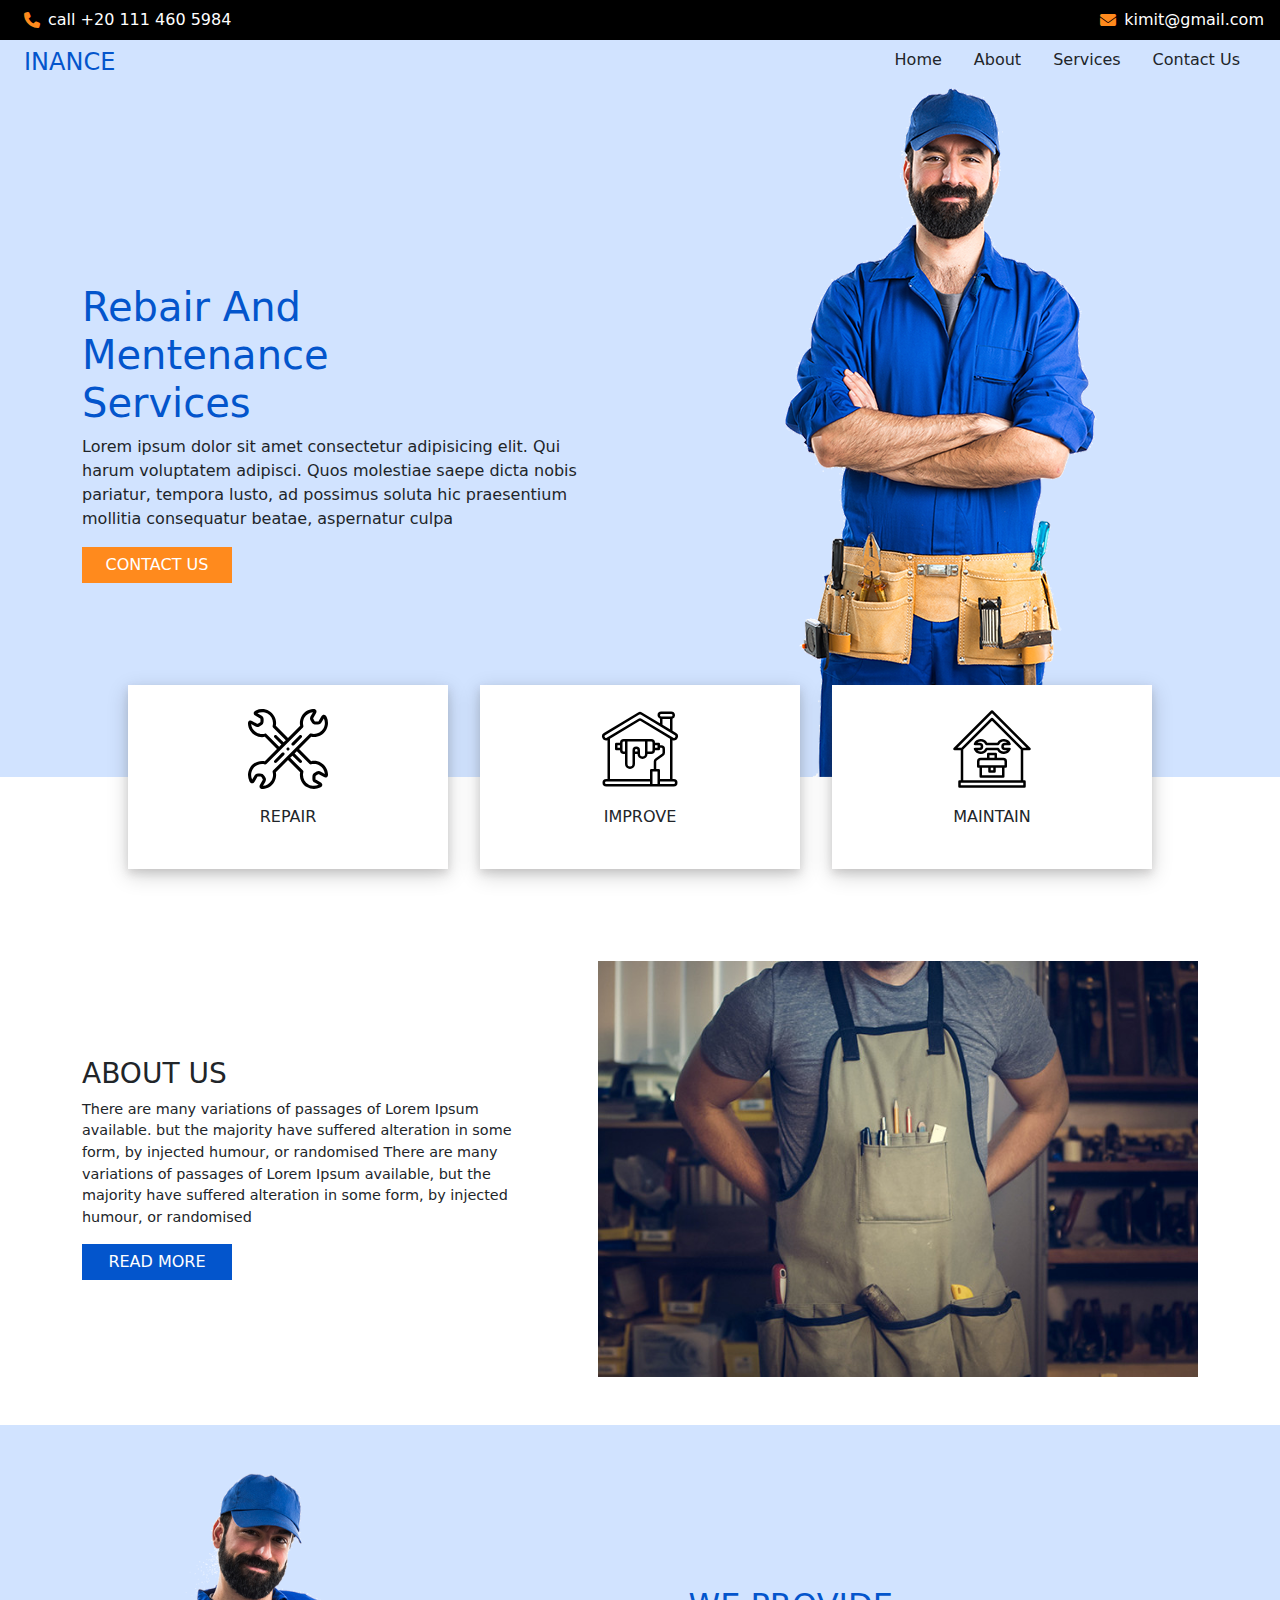
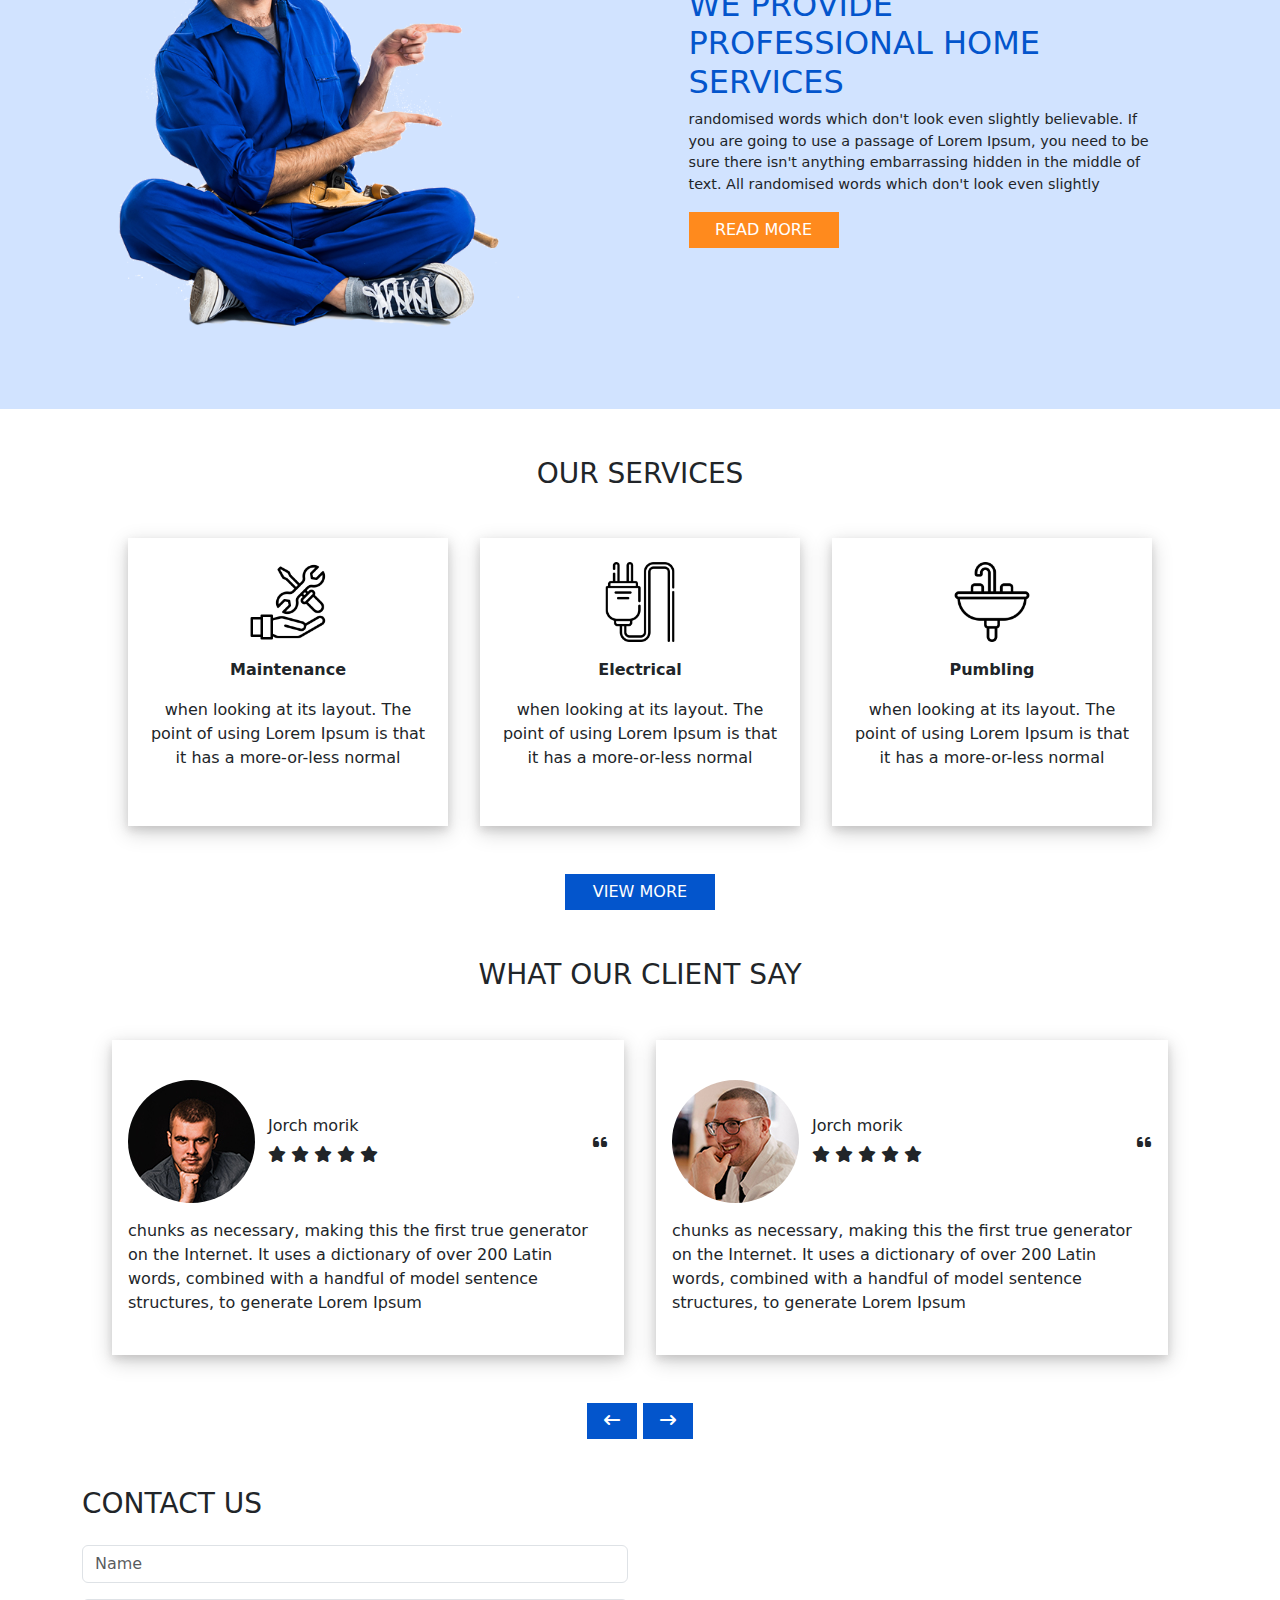
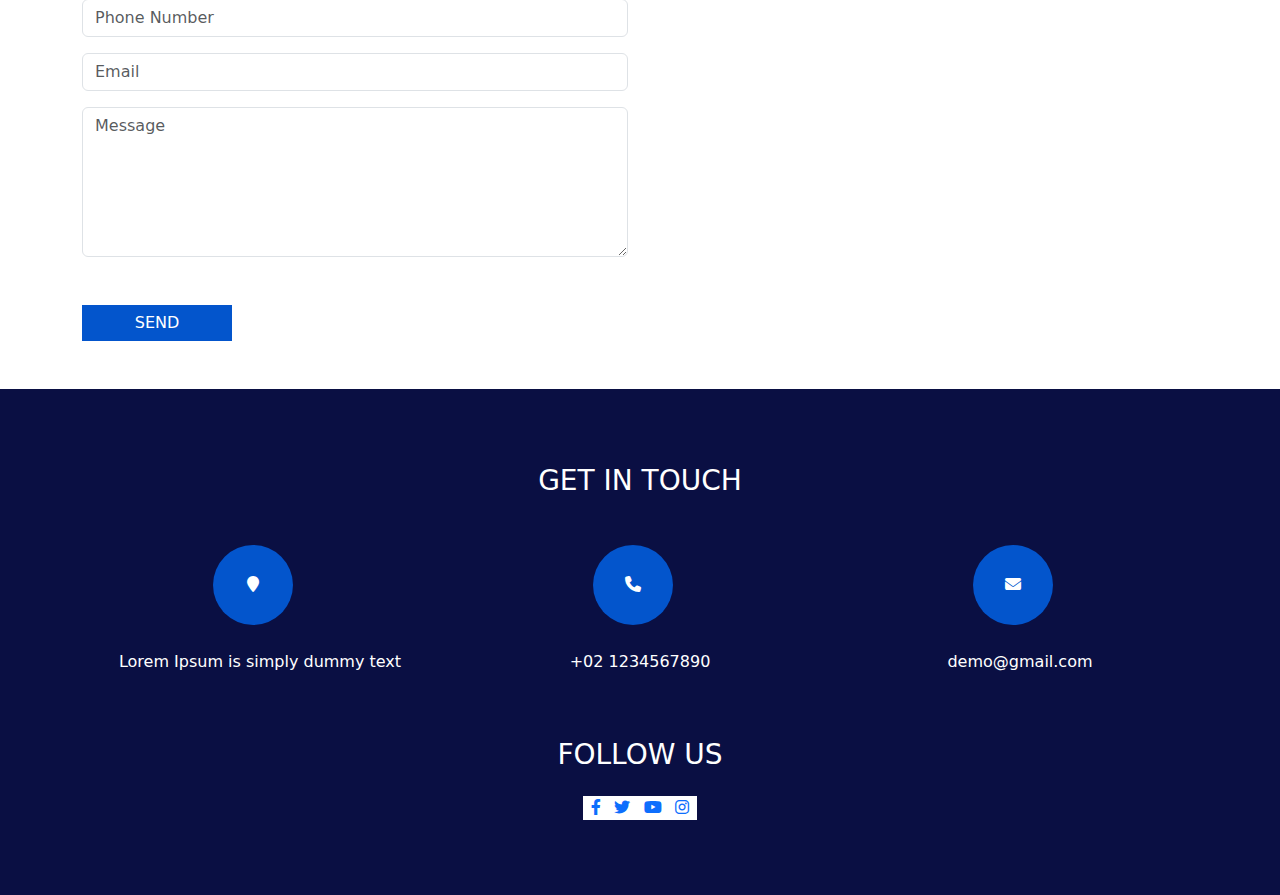
==== index.html @ b3a60005 "update" ====
<!DOCTYPE html>
<html lang="en">

<head>
    <meta charset="UTF-8">
    <meta name="viewport" content="width=device-width, initial-scale=1.0">
    <link rel="stylesheet" href="./css/all.min.css">
    <link rel="stylesheet" href="./css/normalize.css">
    <link rel="stylesheet" href="./css/bootstrap.min.css">
    <link rel="icon" href="./images/logo.png">
    <link rel="stylesheet" href="./css/sass.css">
    <!---facebook--->
    <meta property="og:title" content="Inace">
    <meta property="og:description" content="fix your life">
    <meta property="og:image" content="./images/logo.png">
    <meta property="og:type" content="www.inance.com">
    <!---facebook--->

    <!---linkedin--->
    <meta property="og:title" content="Inace">
    <meta property="og:description" content="fix your life">
    <meta property="og:image" content="./images/logo.png">
    <meta property="og:type" content="www.inance.com">
    <!---linkedin--->

    <!---whats app--->
    <meta name="Ahmed Ghonim" content="Inance">
    <link rel="icon" href="./images/logo.png" />
    <!---whats app--->


    <title class="text-capitalize">inance</title>
</head>

<body>
    <!-----------------------------------------start nav bar---------------------------------------------->
    <section class="navbar d-flex justify-content-bewteen px-3">
        <div class="left_content d-flex justify-content-around">
            <i class="fa-solid fa-phone my-1 mx-2 navbar_icons"></i>
            <div class="call navbar_txt">call +20 111 460 5984</div>
        </div>
        <div class="right_content d-flex justify-content-around">
            <i class="fa-solid fa-envelope my-1 mx-2 navbar_icons"></i>
            <div class="email navbar_txt">kimit@gmail.com</div>
        </div>
    </section>
    <!-----------------------------------------end nav bar---------------------------------------------->
    <!-----------------------------------------start rebair section------------------------------------->
    <section class="rebair_section pt-2">
        <div class="rebair_navBar d-flex justify-content-between px-4">
            <h4 class="text-uppercase">inance</h4>
            <div class="rebair_menu">
                <ul class="d-flex list-unstyled justify-content-around">
                    <li><a href="./index.html" class="text-capitalize nav-link mx-3">home</a></li>
                    <li><a href="./about_us.html" class="text-capitalize nav-link mx-3">about</a></li>
                    <li><a href="./services.html" class="text-capitalize nav-link mx-3">services</a></li>
                    <li><a href="./conact_us.html" class="text-capitalize nav-link mx-3">contact us</a></li>
                </ul>
            </div>
        </div>
        <div class="rebair_content d-flex flex-row justify-content-around container">
            <div class="left_content d-flex flex-column justify-content-center">
                <h1 class="text-capitalize text-start">rebair and mentenance services</h1>
                <p>Lorem ipsum dolor sit amet consectetur adipisicing elit. Qui harum voluptatem adipisci. Quos
                    molestiae saepe dicta nobis pariatur, tempora lusto, ad possimus soluta hic praesentium mollitia
                    consequatur beatae, aspernatur culpa</p>
                <button type="button" class="btn btn-primary text-uppercase">contact us</button>
            </div>
            <div class="right-content">
                <img src="./images/slider-img.png" alt="img">
            </div>
        </div>
    </section>

    <!-----------------------------------------end rebair section------------------------------------->
    <!----------------------------------start rebair,improve, maitain section------------------------->
    <section class="repair_imp_main">
        <div class="content d-flex justify-content-center">
            <div class="card repair_imp_main_card py-4 mx-3">
                <div class="img_content d-flex flex-column align-items-center">
                    <img src="./images/tools.svg" class="card-img-top" alt="img">
                    <div class="card-body">
                        <p class="card-text text-uppercase">repair</p>
                    </div>
                </div>
            </div>
            <div class="card repair_imp_main_card py-4 mx-3">
                <div class="img_content d-flex flex-column align-items-center">
                    <img src="./images/construction.svg" class="card-img-top" alt="img">
                    <div class="card-body">
                        <p class="card-text text-uppercase">improve</p>
                    </div>
                </div>
            </div>
            <div class="card repair_imp_main_card py-4 mx-3">
                <div class="img_content d-flex flex-column align-items-center">
                    <img src="./images/maintenance.svg" class="card-img-top" alt="img">
                    <div class="card-body">
                        <p class="card-text text-uppercase">maintain</p>
                    </div>
                </div>
            </div>
        </div>
    </section>
    <!----------------------------------end rebair,improve, maitain section------------------------->
    <!-----------------------------------------start about us--------------------------------------->
    <section class="about us">
        <div class="about_content d-flex justify-content-around container">
            <div class="left_about_content d-flex flex-column justify-content-center">
                <h3 class="text-uppercase text text-start">about us</h3>
                <p>There are many variations of passages of Lorem Ipsum available. but the majority have suffered
                    alteration in some form, by injected humour, or randomised There are many variations of passages of
                    Lorem Ipsum available, but the majority have suffered alteration in some form, by injected humour,
                    or randomised
                </p>
                <button type="button" class="btn btn-secondary text-uppercase">read more</button>
            </div>
            <div class="right_about_content">
                <img src="./images/about-img.jpg" alt="img">
            </div>
        </div>
    </section>
    <!-----------------------------------------end about us------------------------------------------------>
    <!-----------------------------------------start home services----------------------------------------->
    <section class="home_services mt-5">
        <div class="home_services_content d-flex justify-content-around py-5">
            <div class="left_img_content">
                <img src="./images/professional-img.png" alt="img">
            </div>
            <div class="right_services_content d-flex flex-column justify-content-center">
                <h1 class="text-uppercase text-start fs-2">we provide professional home services</h1>
                <p>randomised words which don't look even slightly believable. If you are going to use a passage of
                    Lorem Ipsum, you need to be sure there isn't anything embarrassing hidden in the middle of text. All
                    randomised words which don't look even slightly</p>
                <button type="button" class="btn btn-primary text-uppercase">read more</button>
            </div>
        </div>
    </section>
    <!-----------------------------------------end home services------------------------------------------->
    <!-----------------------------------------start our services------------------------------------------>
    <section class="our_services d-flex flex-column align-items-center justify-content-around mt-5">
        <div class="our_services_head">
            <h3 class="text-uppercase text text-start mb-5">our services</h3>
        </div>
        <div class="our_services_cards d-flex justify-content-center flex-row">
            <div class="card repair_imp_main_card py-4 mx-3 our_services_card">
                <div class="img_content d-flex flex-column align-items-center">
                    <img src="./images/s1.png" class="card-img-top" alt="img">
                    <div class="card-body">
                        <p class="card-text text-capitalize text-center">maintenance</p>
                        <p class="text-center">when looking at its layout. The point of using Lorem Ipsum is that it has
                            a more-or-less normal</p>
                    </div>
                </div>
            </div>

            <div class="card repair_imp_main_card py-4 mx-3 our_services_card">
                <div class="img_content d-flex flex-column align-items-center">
                    <img src="./images/s2.png" class="card-img-top" alt="img">
                    <div class="card-body">
                        <p class="card-text text-capitalize text-center">electrical</p>
                        <p class="text-center">when looking at its layout. The point of using Lorem Ipsum is that it has
                            a more-or-less normal</p>
                    </div>
                </div>
            </div>

            <div class="card repair_imp_main_card py-4 mx-3 our_services_card">
                <div class="img_content d-flex flex-column align-items-center">
                    <img src="./images/s3.png" class="card-img-top" alt="img">
                    <div class="card-body">
                        <p class="card-text text-capitalize text-center">pumbling</p>
                        <p class="text-center">when looking at its layout. The point of using Lorem Ipsum is that it has
                            a more-or-less normal</p>
                    </div>
                </div>
            </div>
        </div>
        <div class="button">
            <button type="button" class="btn btn-secondary text-uppercase mt-5">view more</button>
        </div>
    </section>
    <!-----------------------------------------end our services----------------------------------------->
    <!-----------------------------------start our client say------------------------------------------->
    <section class="our_client_say d-flex flex-column align-items-center justify-content-around mt-5">
        <div class="our_client_head">
            <h3 class="text-uppercase text text-center mb-5">what our client say</h3>
        </div>
        <div class="our_client_say_content d-flex justify-content-center">
            <div class="card py-4 mx-3 position-relative card_client_say">
                <div class="card-body">
                    <div class="client_id d-flex justify-content-around mb-3">
                        <div class="img-box">
                            <img src="./images/client-2.jpg" alt="img">
                        </div>
                        <div class="client_detail d-flex justify-content-between align-items-center">
                            <div class="client_info">
                                <h6>
                                    Jorch morik
                                </h6>
                                <i class="fa fa-star" aria-hidden="true"></i>
                                <i class="fa fa-star" aria-hidden="true"></i>
                                <i class="fa fa-star" aria-hidden="true"></i>
                                <i class="fa fa-star" aria-hidden="true"></i>
                                <i class="fa fa-star" aria-hidden="true"></i>
                            </div>
                            <i class="fa fa-quote-left" aria-hidden="true"></i>
                        </div>
                    </div>
                    <p class="card-text">chunks as necessary, making this the first true generator on the Internet.
                        It uses a dictionary of over 200 Latin words, combined with a handful of model sentence
                        structures, to generate Lorem Ipsum</p>
                </div>
            </div>


            <div class="card py-4 mx-3 position-relative card_client_say">
                <div class="card-body">
                    <div class="client_id d-flex justify-content-around mb-3">
                        <div class="img-box">
                            <img src="./images/client-1.jpg" alt="img">
                        </div>
                        <div class="client_detail d-flex justify-content-between align-items-center">
                            <div class="client_info">
                                <h6>
                                    Jorch morik
                                </h6>
                                <i class="fa fa-star" aria-hidden="true"></i>
                                <i class="fa fa-star" aria-hidden="true"></i>
                                <i class="fa fa-star" aria-hidden="true"></i>
                                <i class="fa fa-star" aria-hidden="true"></i>
                                <i class="fa fa-star" aria-hidden="true"></i>
                            </div>
                            <i class="fa fa-quote-left" aria-hidden="true"></i>
                        </div>
                    </div>
                    <p class="card-text">chunks as necessary, making this the first true generator on the
                        Internet. It uses a dictionary of over 200 Latin words, combined with a handful of model
                        sentence structures, to generate Lorem Ipsum</p>
                </div>
            </div>
        </div>
        <div class="client_say_buttons mt-5">
            <button type="button" role="presentation" class="btn btn-secondary btn_client"><i
                    class="fa fa-long-arrow-left" aria-hidden="true"></i>
            </button>
            <button type="button" role="presentation" class="btn btn-secondary btn_client"><i
                    class="fa fa-long-arrow-right" aria-hidden="true"></i>
            </button>
        </div>
    </section>
    <!-----------------------------------end our client say------------------------------------------->
    <!-----------------------------------start contact us--------------------------------------------->
    <section class="contact_us container mt-5">
        <div class="contact_row row">
            <div class="contact_col col-lg-6 col-md-12 col-sm-12">
                <h3 class="text-uppercase text text-start mb-4">contact us</h3>
                <input type="text" class="form-control mb-3" placeholder="Name">
                <input type="Numer" class="form-control mb-3" placeholder="Phone Number">
                <input type="email" class="form-control mb-3" placeholder="Email">
                <textarea name="myTextArea" placeholder="Message" class="form-control text_area"></textarea>
                <button type="button" class="btn btn-secondary text-uppercase mt-5 mb-5">send</button>
            </div>
            <div class="map col-lg-6 col-md-12 col-sm-12">
                <iframe
                    src="https://www.google.com/maps/embed?pb=!1m18!1m12!1m3!1d3453.2934493629045!2d31.344376024632275!3d30.057121917971624!2m3!1f0!2f0!3f0!3m2!1i1024!2i768!4f13.1!3m3!1m2!1s0x14583f69635550c9%3A0x94c4e37b347705d1!2sKimit%20Innovation%20Technology!5e0!3m2!1sen!2seg!4v1705598812940!5m2!1sen!2seg"
                    width="600" height="450" style="border:0;" allowfullscreen="" loading="lazy"
                    referrerpolicy="no-referrer-when-downgrade" class="kimit_map"></iframe>
            </div>
        </div>
    </section>
    <!-----------------------------------end contact us--------------------------------------------->
    <!-----------------------------------start footer----------------------------------------------->
    <footer class="d-flex flex-column align-items-center">
        <div class="info_section container">
            <h3 class="text-uppercase text text-center mb-5">get in touch</h3>
            <div class="footer_row row">
                <div class="footer_col col-md-4">
                    <a href="#" class="position-relative">
                        <div class="item d-flex flex-column align-items-center">
                            <div class="img-box ">
                                <i class="fa fa-map-marker" aria-hidden="true"></i>
                            </div>
                            <p>
                                Lorem Ipsum is simply dummy text
                            </p>
                        </div>
                    </a>
                </div>
                <div class="footer_col col-md-4">
                    <a href="#">
                        <div class="item d-flex flex-column align-items-center">
                            <div class="img-box">
                                <i class="fa fa-phone" aria-hidden="true"></i>
                            </div>
                            <p>
                                +02 1234567890
                            </p>
                        </div>
                    </a>
                </div>

                <div class="footer_col col-md-4">
                    <a href="#">
                        <div class="item d-flex flex-column align-items-center">
                            <div class="img-box">
                                <i class="fa fa-envelope" aria-hidden="true"></i>
                            </div>
                            <p>
                                demo@gmail.com
                            </p>
                        </div>
                    </a>
                </div>
            </div>

            <div class="footer_follow_media d-flex flex-column align-items-center">
                <h3 class="text-uppercase text text-center mb-4 mt-5">follow us</h3>
                <div class="social_media bg-white px-2">
                    <a href="#">
                        <i class="fa-brands fa-facebook-f me-2"></i>
                    </a>
                    <a href="#">
                        <i class="fa-brands fa-twitter me-2"></i>
                    </a>
                    <a href="#">
                        <i class="fa-brands fa-youtube me-2"></i>
                    </a>
                    <a href="#">
                        <i class="fa-brands fa-instagram"></i>
                    </a>
                </div>
            </div>
        </div>
    </footer>
    <!-----------------------------------end footer-------------------------------------------------->









</body>

</html>
---- css/sass.css ----
@import url("https://fonts.googleapis.com/css2?family=Open+Sans:wght@300;400;500;600&display=swap");
body {
  box-sizing: border-box;
}

/*****************************************glopal styles*******************************************/
.btn-primary {
  background-color: #ff8a1d;
  transition: 0.2s;
  border-radius: 0px;
  border: none;
  width: 150px;
}
.btn-primary:hover {
  background-color: #0355cc;
}

.btn-secondary {
  background-color: #0355cc;
  border: none;
  border-radius: 0;
  width: 150px;
}
.btn-secondary:hover {
  background-color: #ff8a1d;
}

h4 {
  color: #0355cc;
}

h1 {
  color: #0355cc;
}

.repair_imp_main_card img {
  width: 25%;
}

.checked {
  color: #ff8a1d;
}

.card_client_say {
  width: 40% !important;
}

footer .img-box {
  width: 80px !important;
  height: 80px;
  border-radius: 50%;
  background-color: white;
  background-repeat: no-repeat;
  background-position: center;
  text-align: center;
  line-height: 80px;
  background-color: #0355cc;
  color: white;
  transition: 0.2s;
  cursor: pointer;
}
footer .img-box:hover {
  background-color: #ff8a1d;
}
footer a {
  text-decoration: none;
}
footer a .item p {
  margin-top: 25px;
  color: white;
}

/*******************************************inheritance styles*******************************************/
.repair_imp_main_card, .card_client_say {
  width: 25%;
  box-shadow: 0 4px 8px 0 rgba(114, 111, 111, 0.2), 0 6px 20px 0 rgba(0, 0, 0, 0.19);
  border: none;
  border-radius: 0;
  transition: 0.2s;
  cursor: pointer;
}
.repair_imp_main_card:hover, .card_client_say:hover {
  background-color: #ff8a1d;
  color: white;
}

/*****************************************start media quieries*******************************************/
@media (max-width: 1000px) {
  :root {
    font-size: 15px;
  }
  .rebair_content {
    flex-direction: column !important;
    align-items: center;
  }
  .rebair_content .left_content {
    align-items: center;
    margin-bottom: 5%;
  }
  .rebair_content .left_content h1 {
    width: 81%;
  }
  .right-content {
    width: 90%;
  }
  .right-content > img {
    width: 90%;
  }
  .about_content {
    flex-direction: column;
    align-items: center;
  }
  .about_content .left_about_content {
    margin-bottom: 2%;
    width: 85%;
  }
  .about_content .left_about_content p {
    width: 100%;
  }
  .about_content .right_about_content {
    width: 85%;
  }
  .about_content .right_about_content img {
    width: 85%;
  }
  .right_services_content {
    width: 60%;
  }
  .right_services_content h1 {
    width: 100% !important;
    font-size: 1.5rem !important;
  }
  .right_services_content p {
    width: 100% !important;
    font-size: 0.8rem !important;
  }
  .left_img_content {
    width: 40% !important;
  }
  .left_img_content img {
    width: 80% !important;
  }
}
@media (max-width: 800px) {
  .our_services_cards {
    flex-direction: column !important;
    align-items: center;
  }
  .our_services_cards .our_services_card {
    margin-bottom: 10% !important;
    width: 50% !important;
  }
  .our_client_say_content {
    flex-direction: column;
    align-items: center;
  }
  .our_client_say_content .card_client_say {
    margin-bottom: 2%;
    width: 60% !important;
  }
}
@media (max-width: 600px) {
  :root {
    font-size: 12px;
  }
  .rebair_navBar {
    flex-direction: column;
    align-items: center;
  }
  .home_services_content {
    flex-direction: column;
    align-items: center;
  }
  .home_services_content .left_img_content {
    width: 75% !important;
  }
  .home_services_content .left_img_content img {
    width: 80% !important;
  }
  .home_services_content .right_services_content {
    width: 75% !important;
  }
  .home_services_content .right_services_content h1 {
    width: 100% !important;
  }
  .home_services_content .right_services_content p {
    width: 100% !important;
  }
  .img-box {
    width: 50% !important;
  }
  .img-box img {
    width: 70% !important;
  }
}
/*****************************************end media quieries*******************************************/
/*****************************************start nav styles*******************************************/
.navbar {
  background-color: #000000;
}
.navbar .navbar_icons {
  color: #ff8a1d;
}
.navbar .navbar_txt {
  color: white;
}

/*****************************************end nav styles*******************************************/
/*****************************************start rebair styles*******************************************/
.rebair_section {
  background-color: #d1e3ff;
}
.rebair_section h1 {
  width: 40%;
}
.rebair_section p {
  width: 80%;
}
.rebair_section a:hover {
  color: #0355cc;
}

/*****************************************end rebair styles*******************************************/
/***********************************start rebair,improve, maitain section-****************************/
.repair_imp_main {
  transform: translateY(-50%);
}

/***********************************end rebair,improve, maitain section-****************************/
/*****************************************start about us styles*******************************************/
.left_about_content p {
  width: 90%;
  font-size: 0.9rem;
}

.right_about_content img {
  width: 600px;
}

/*****************************************end about us styles*******************************************/
/*****************************************start home services*******************************************/
.home_services {
  background-color: #d1e3ff;
}
.home_services .home_services_content img {
  width: 450px;
}
.home_services .right_services_content {
  width: 40%;
}
.home_services .right_services_content h1 {
  width: 80%;
}
.home_services .right_services_content p {
  font-size: 0.9rem;
  width: 90%;
}

/*****************************************end home services*******************************************/
/*****************************************start our services syles************************************/
.our_services_card .img_content p:first-child {
  font-weight: bold;
}

/*****************************************end our services syles**************************************/
/*****************************************start our client syles*************************************/
.img-box {
  width: 125px;
  margin-right: 15px;
}
.img-box img {
  border-radius: 50% !important;
}

.client_detail {
  width: 80%;
}

.btn_client {
  width: 50px;
}

/*****************************************end our client syles**************************************/
/*****************************************start contact us*****************************************/
.text_area {
  height: 150px;
}

/*****************************************end contact us***************************************/
/*****************************************start footer style**********************************/
footer {
  padding: 75px 0;
  background-color: #0a0f43;
  text-align: center;
  color: #fff;
}

/*****************************************end footer style***********************************/

/*# sourceMappingURL=sass.css.map */
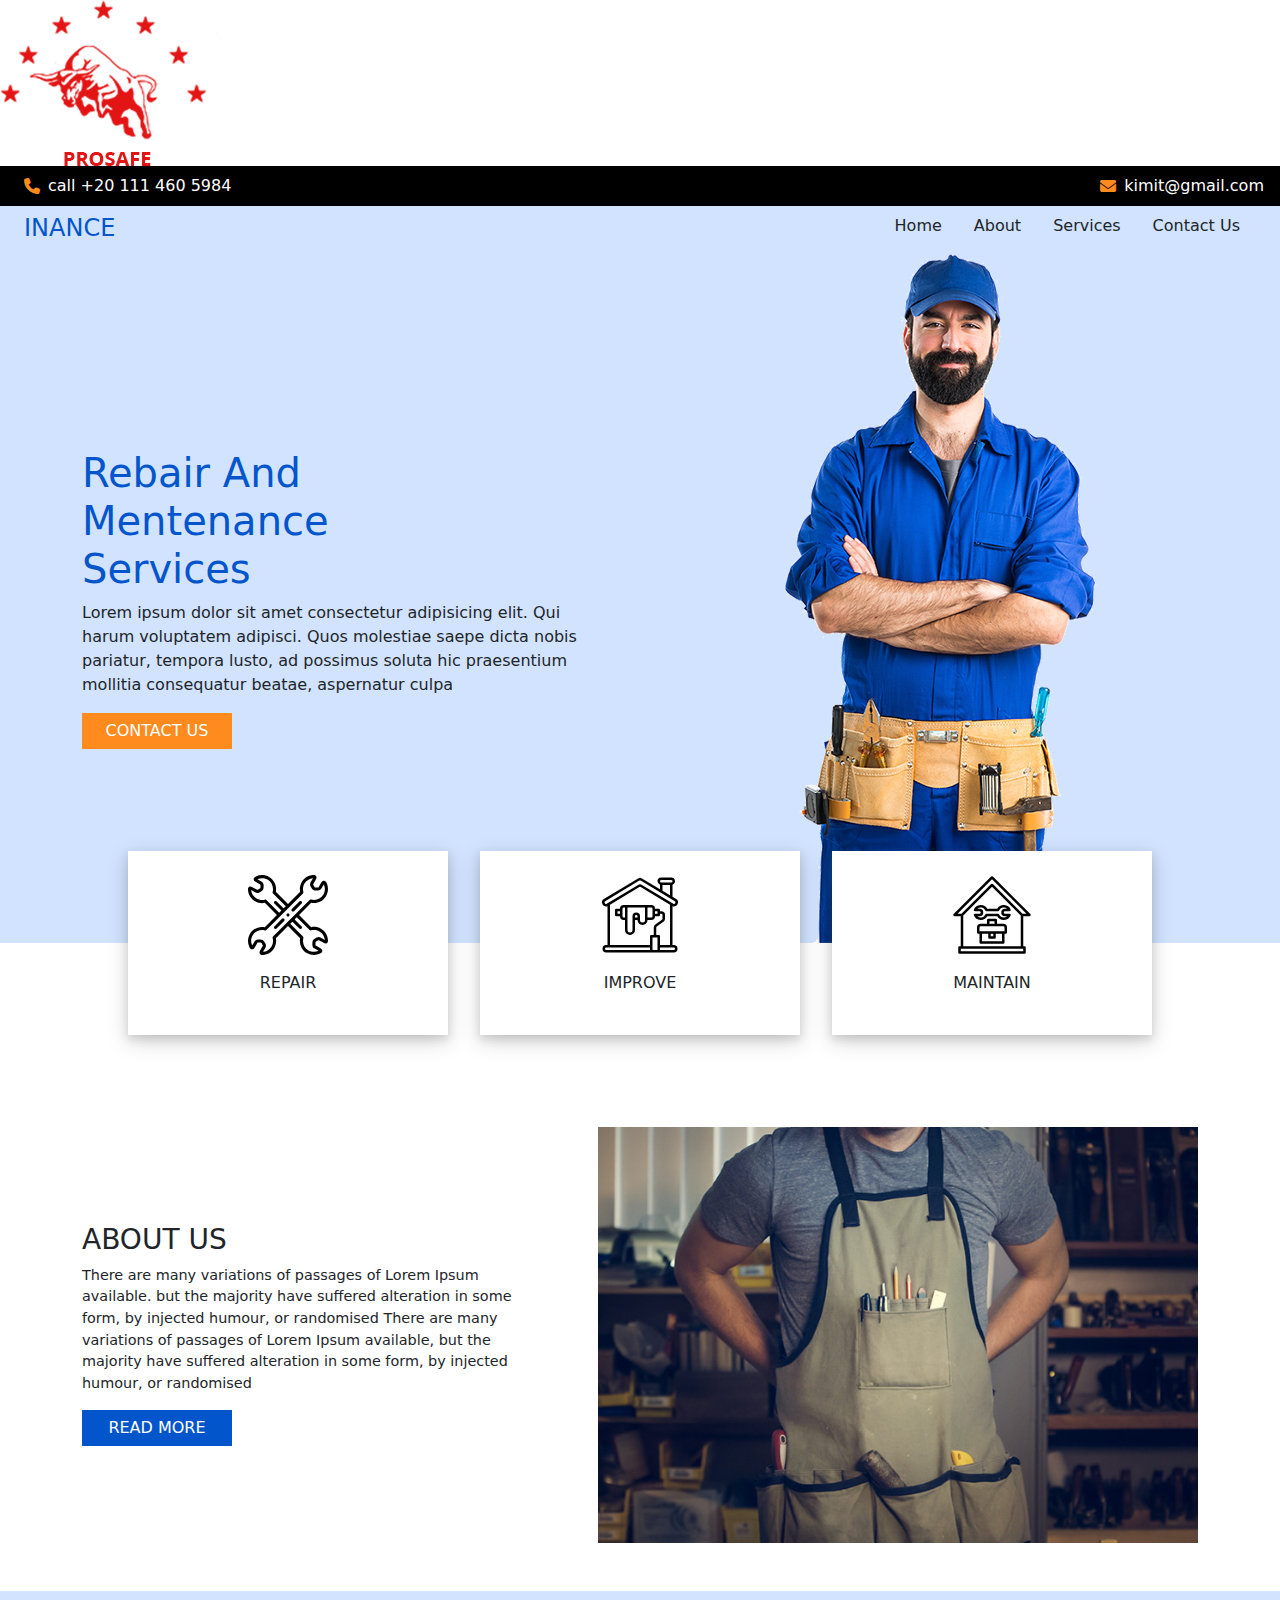
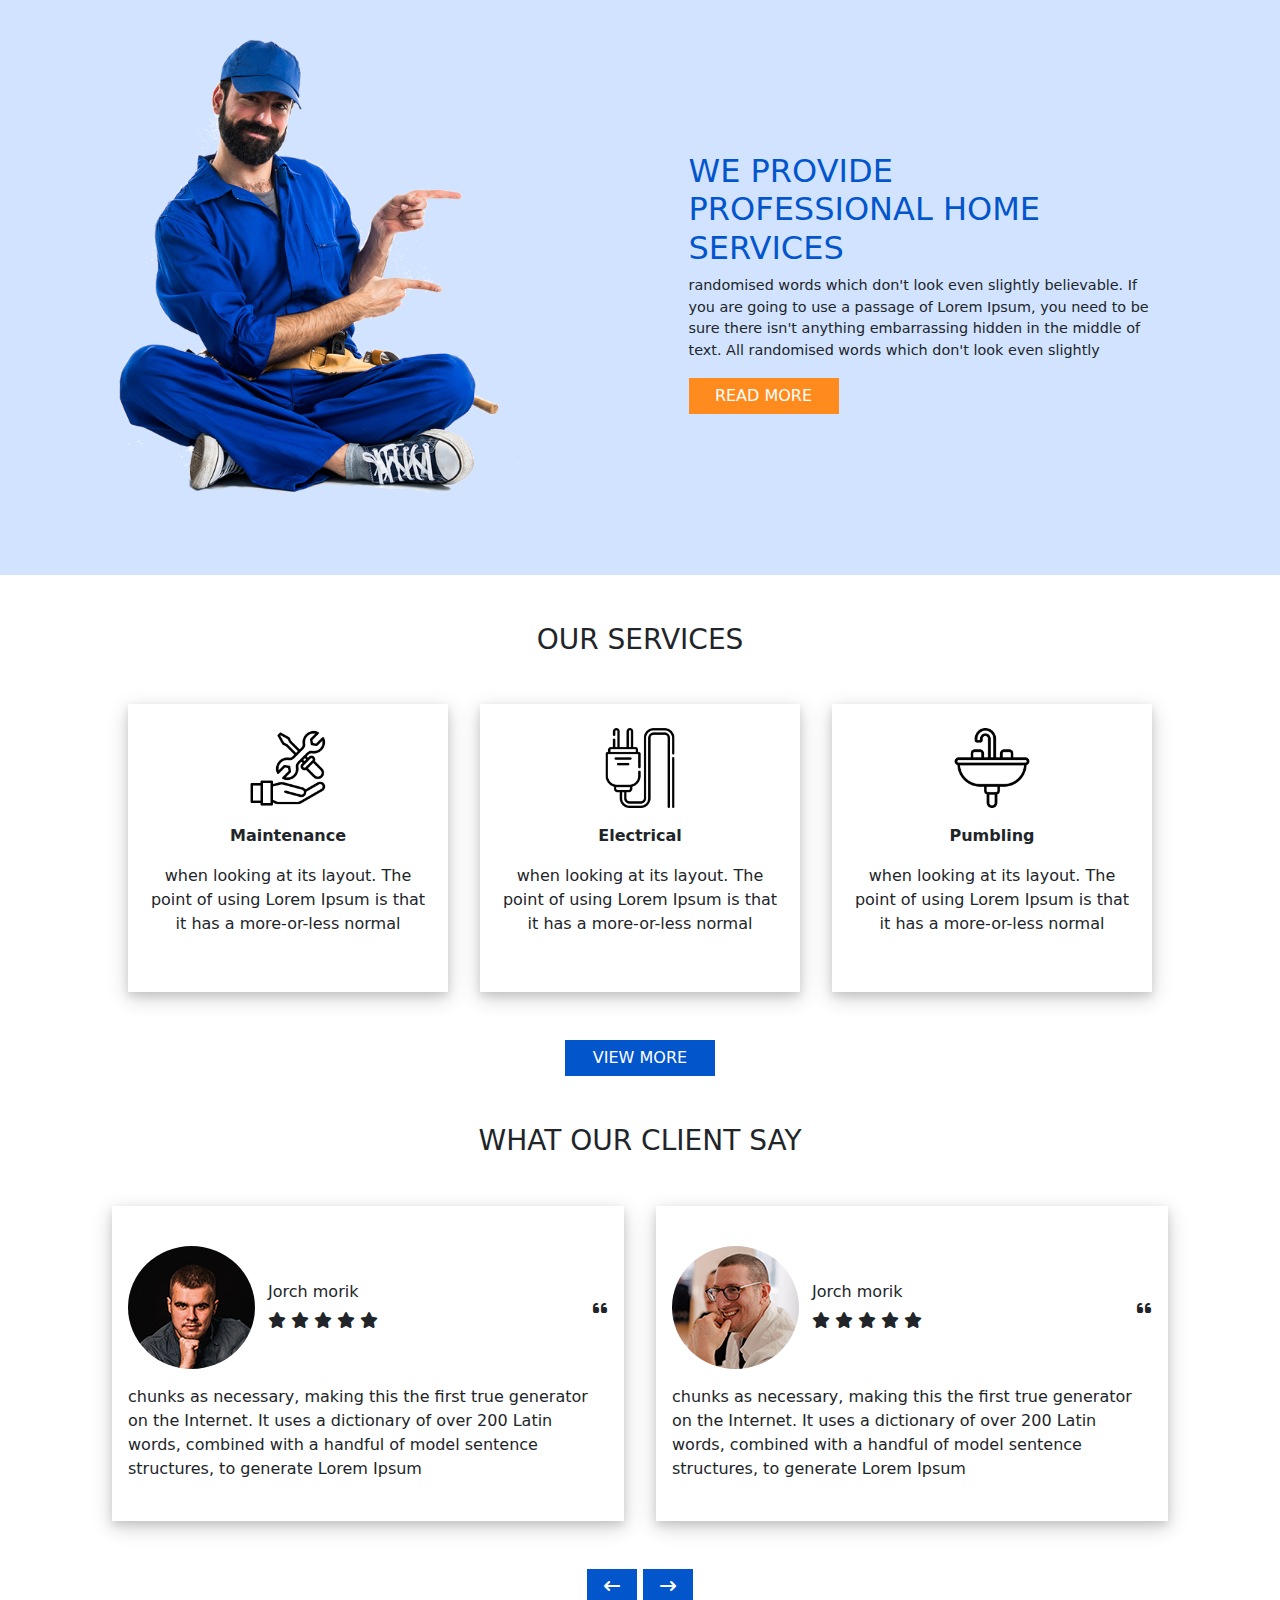
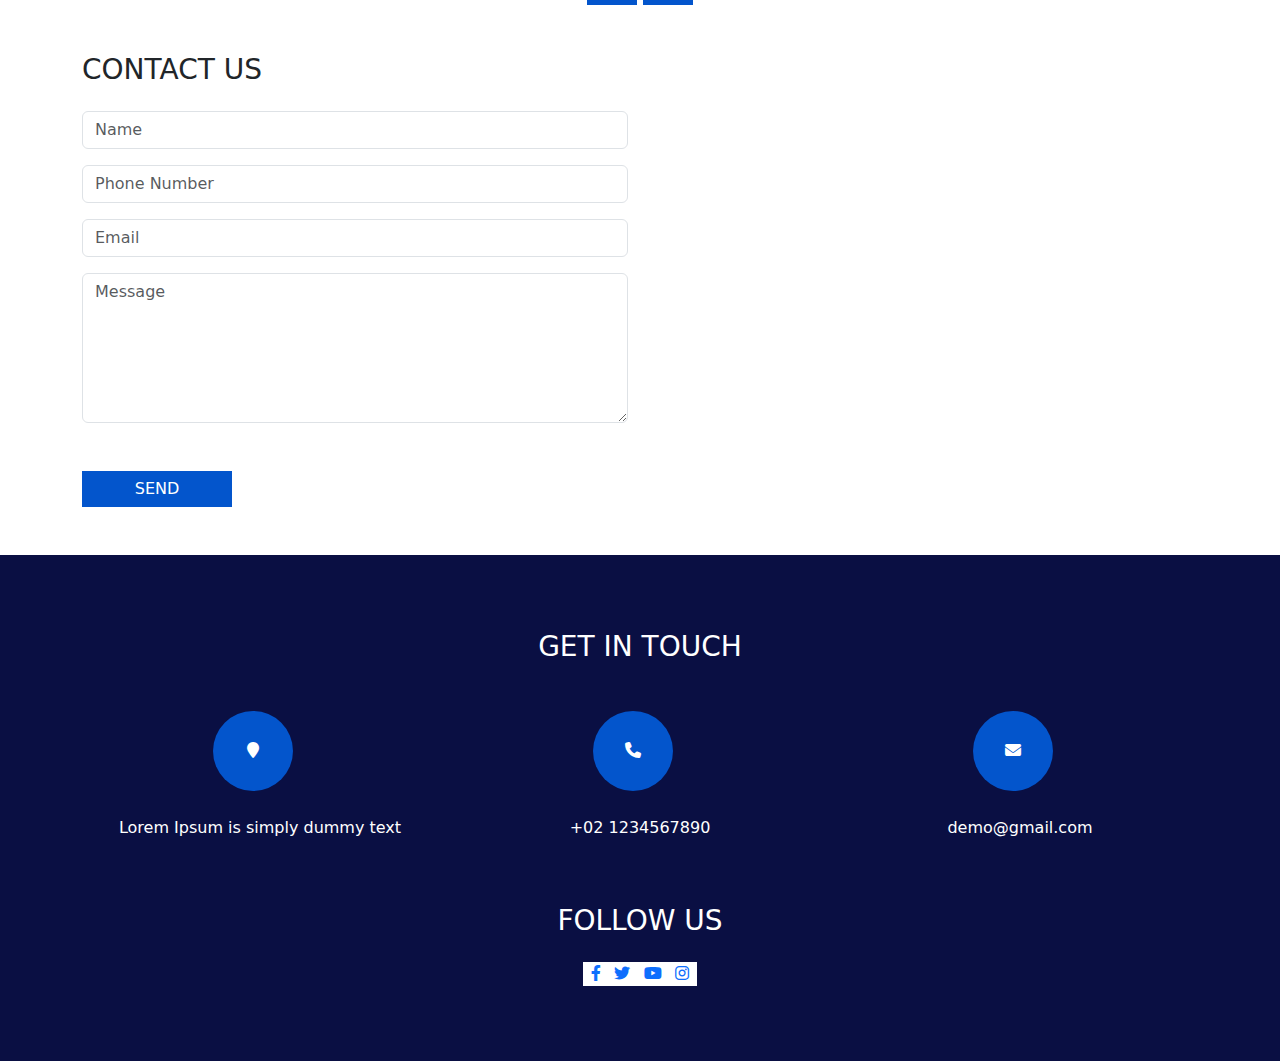
==== commit 84bd48bb: "update" ====
--- a/index.html
+++ b/index.html
@@ -24,6 +24,7 @@
     <!---linkedin--->
 
     <!---whats app--->
+    <img src="./images/logo.png" alt="img">
     <meta name="Ahmed Ghonim" content="Inance">
     <link rel="icon" href="./images/logo.png" />
     <!---whats app--->
@@ -54,7 +55,7 @@
                     <li><a href="./index.html" class="text-capitalize nav-link mx-3">home</a></li>
                     <li><a href="./about_us.html" class="text-capitalize nav-link mx-3">about</a></li>
                     <li><a href="./services.html" class="text-capitalize nav-link mx-3">services</a></li>
-                    <li><a href="./conact_us.html" class="text-capitalize nav-link mx-3">contact us</a></li>
+                    <li><a href="./contact_us.html" class="text-capitalize nav-link mx-3">contact us</a></li>
                 </ul>
             </div>
         </div>
@@ -262,10 +263,12 @@
                 <button type="button" class="btn btn-secondary text-uppercase mt-5 mb-5">send</button>
             </div>
             <div class="map col-lg-6 col-md-12 col-sm-12">
-                <iframe
-                    src="https://www.google.com/maps/embed?pb=!1m18!1m12!1m3!1d3453.2934493629045!2d31.344376024632275!3d30.057121917971624!2m3!1f0!2f0!3f0!3m2!1i1024!2i768!4f13.1!3m3!1m2!1s0x14583f69635550c9%3A0x94c4e37b347705d1!2sKimit%20Innovation%20Technology!5e0!3m2!1sen!2seg!4v1705598812940!5m2!1sen!2seg"
-                    width="600" height="450" style="border:0;" allowfullscreen="" loading="lazy"
-                    referrerpolicy="no-referrer-when-downgrade" class="kimit_map"></iframe>
+                <div class="map_cont container d-flex ">
+                    <iframe
+                        src="https://www.google.com/maps/embed?pb=!1m18!1m12!1m3!1d3453.2934493629045!2d31.344376024632275!3d30.057121917971624!2m3!1f0!2f0!3f0!3m2!1i1024!2i768!4f13.1!3m3!1m2!1s0x14583f69635550c9%3A0x94c4e37b347705d1!2sKimit%20Innovation%20Technology!5e0!3m2!1sen!2seg!4v1705598812940!5m2!1sen!2seg"
+                        width="600" height="450" style="border:0;" allowfullscreen="" loading="lazy"
+                        referrerpolicy="no-referrer-when-downgrade" class="kimit_maps mb-5"></iframe>
+                </div>
             </div>
         </div>
     </section>
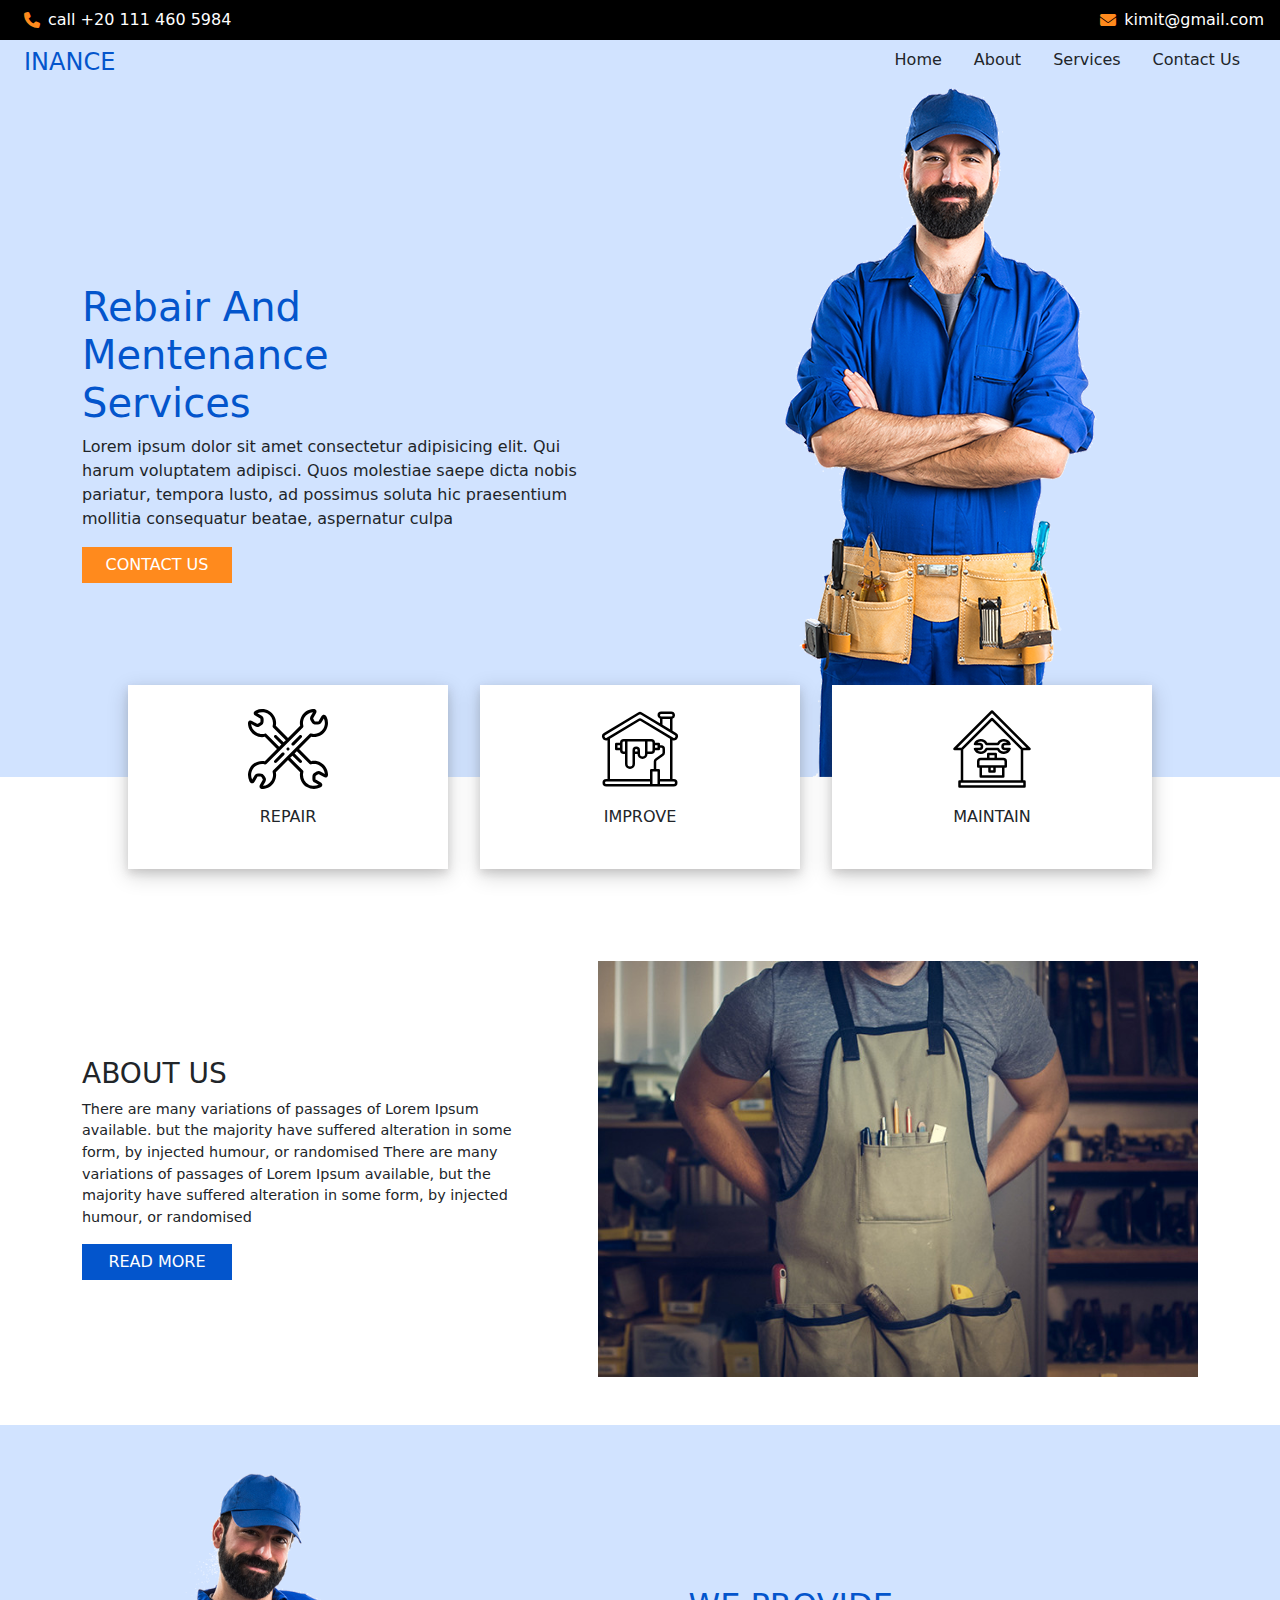
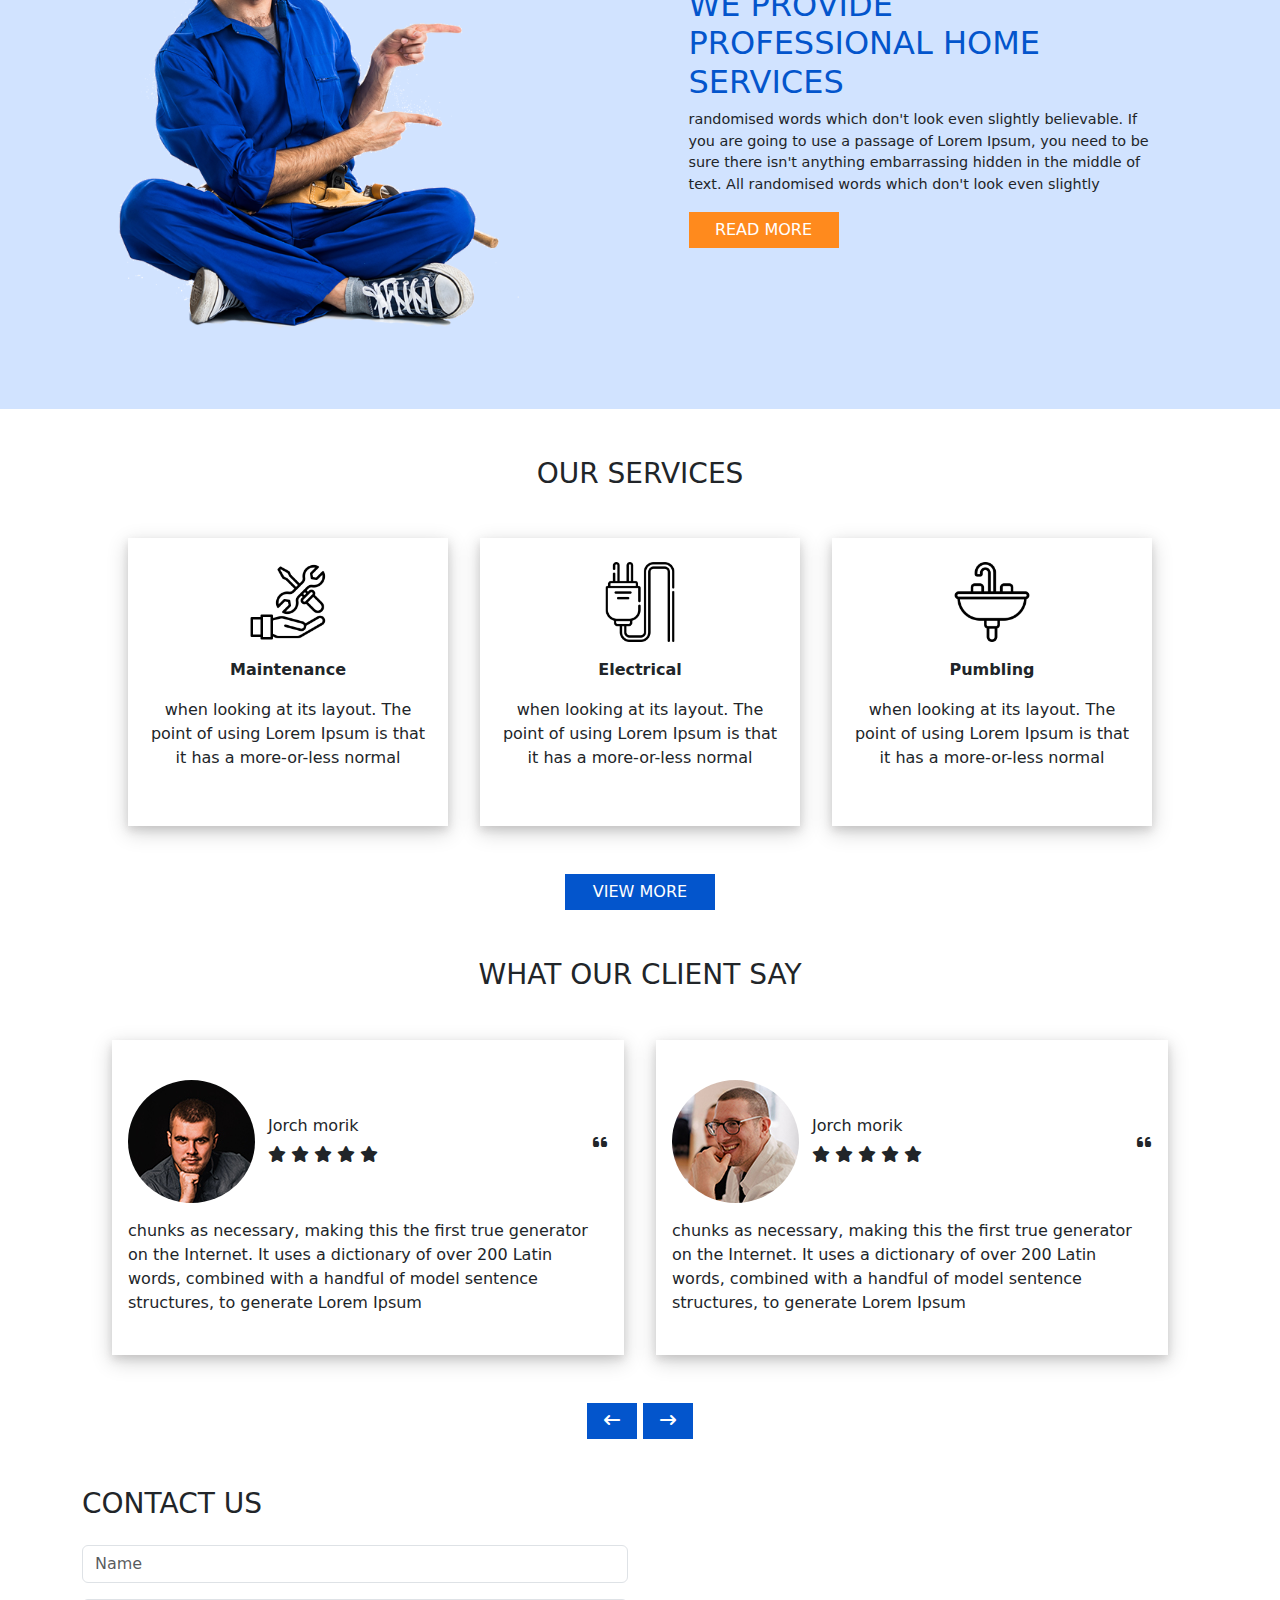
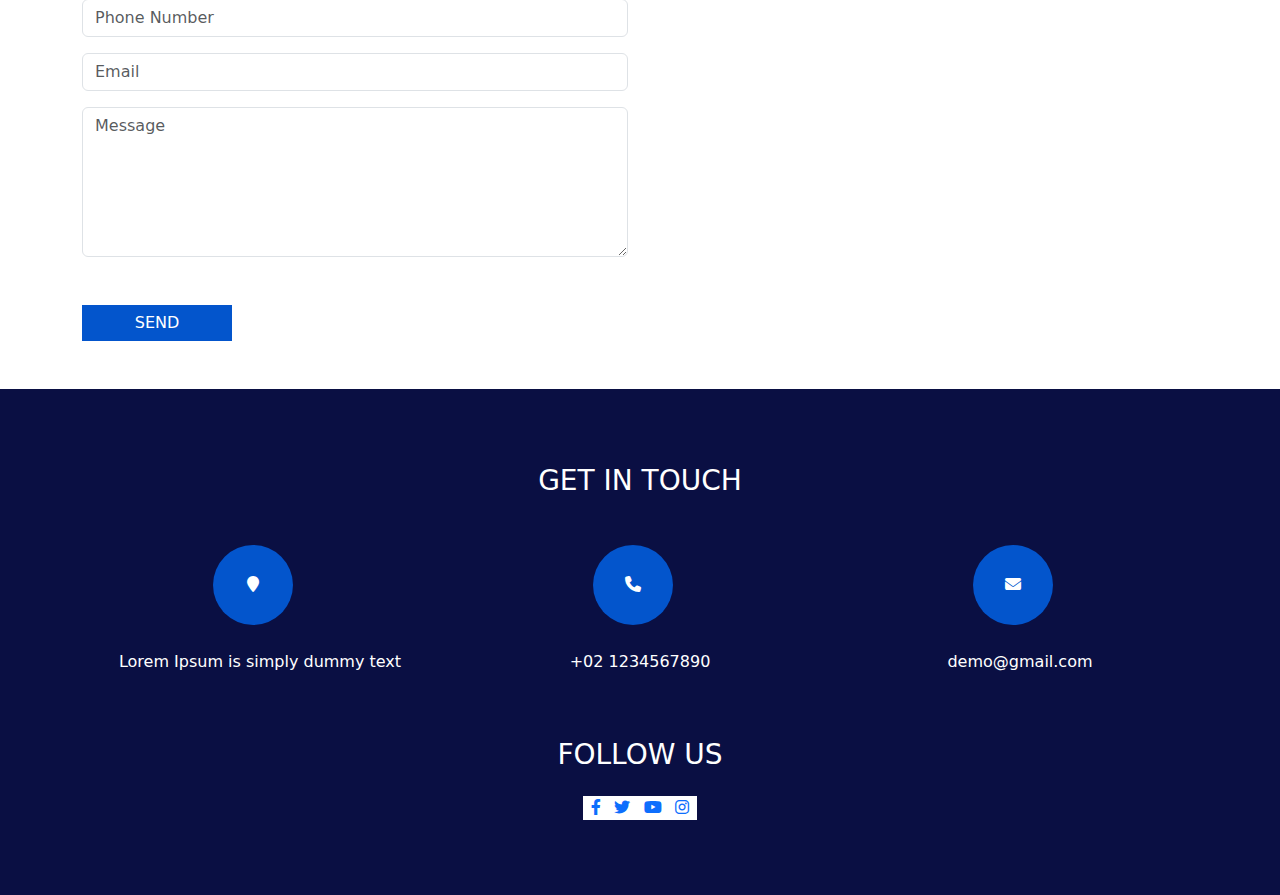
==== commit 56d893c5: "update" ====
--- a/index.html
+++ b/index.html
@@ -24,7 +24,6 @@
     <!---linkedin--->
 
     <!---whats app--->
-    <img src="./images/logo.png" alt="img">
     <meta name="Ahmed Ghonim" content="Inance">
     <link rel="icon" href="./images/logo.png" />
     <!---whats app--->
